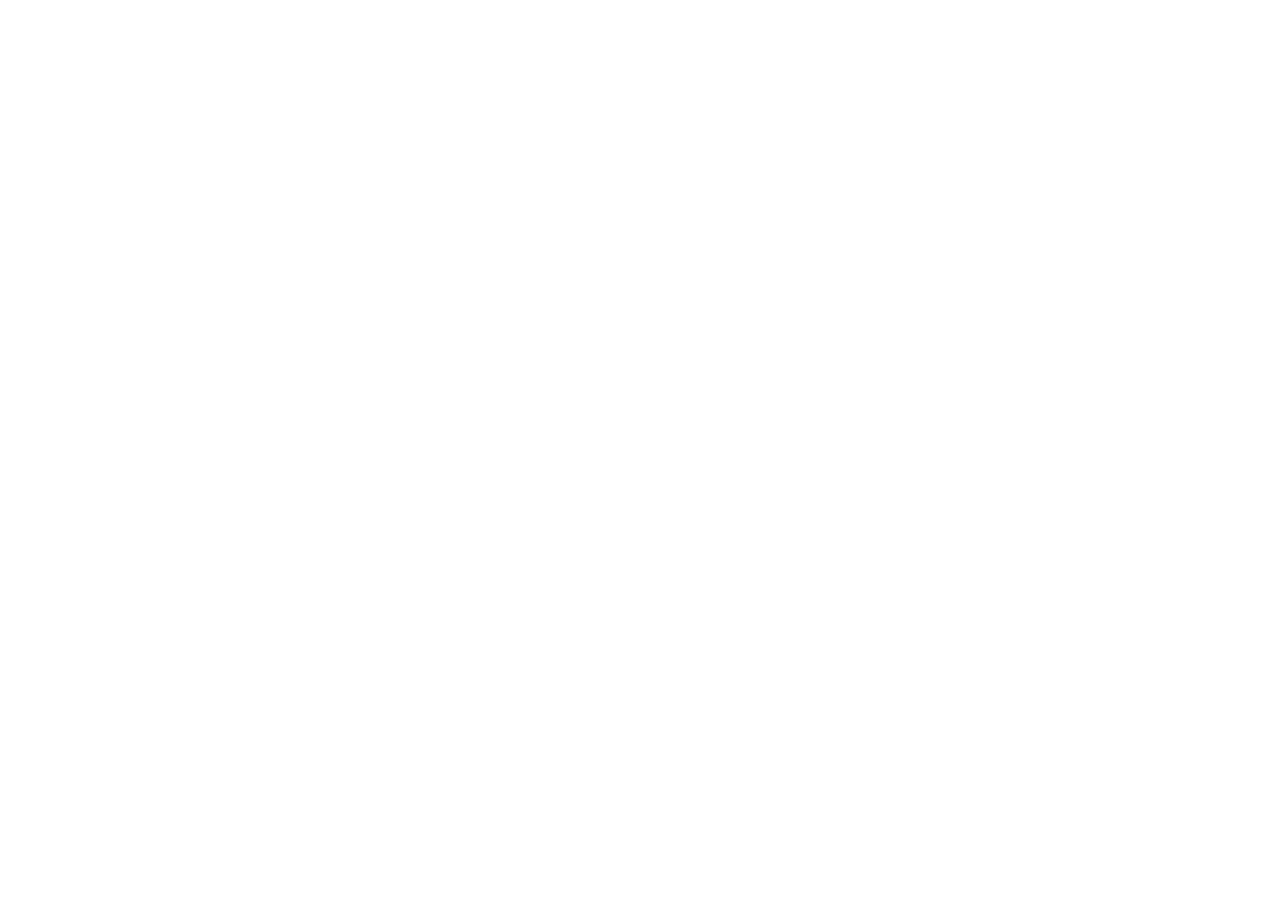
==== index.html @ 188301f1 "Inicio del proyecto" ====
<!DOCTYPE html>
<html lang="en">
<head>
    <meta charset="UTF-8">
    <meta name="viewport" content="width=device-width, initial-scale=1.0">
    <meta http-equiv="X-UA-Compatible" content="ie=edge">
    <link rel="stylesheet" href="https://stackpath.bootstrapcdn.com/bootstrap/4.1.0/css/bootstrap.min.css" integrity="sha384-9gVQ4dYFwwWSjIDZnLEWnxCjeSWFphJiwGPXr1jddIhOegiu1FwO5qRGvFXOdJZ4" crossorigin="anonymous">
    <link href="https://fonts.googleapis.com/css?family=Lato:300,400,700,900" rel="stylesheet">
    <link rel="stylesheet" href="css/styles.css">
    <title>BienesRaices</title>
</head>
<body>






    <script src="https://code.jquery.com/jquery-3.3.1.slim.min.js" integrity="sha384-q8i/X+965DzO0rT7abK41JStQIAqVgRVzpbzo5smXKp4YfRvH+8abtTE1Pi6jizo" crossorigin="anonymous"></script>
    <script src="https://cdnjs.cloudflare.com/ajax/libs/popper.js/1.14.0/umd/popper.min.js" integrity="sha384-cs/chFZiN24E4KMATLdqdvsezGxaGsi4hLGOzlXwp5UZB1LY//20VyM2taTB4QvJ" crossorigin="anonymous"></script>
    <script src="https://stackpath.bootstrapcdn.com/bootstrap/4.1.0/js/bootstrap.min.js" integrity="sha384-uefMccjFJAIv6A+rW+L4AHf99KvxDjWSu1z9VI8SKNVmz4sk7buKt/6v9KI65qnm" crossorigin="anonymous"></script>


</body>
</html>
---- css/styles.css ----
:root {
    --primario: #71b100;
    --secundario: #e08709;
}
body {
    font-family: 'Lato', sans-serif;
}
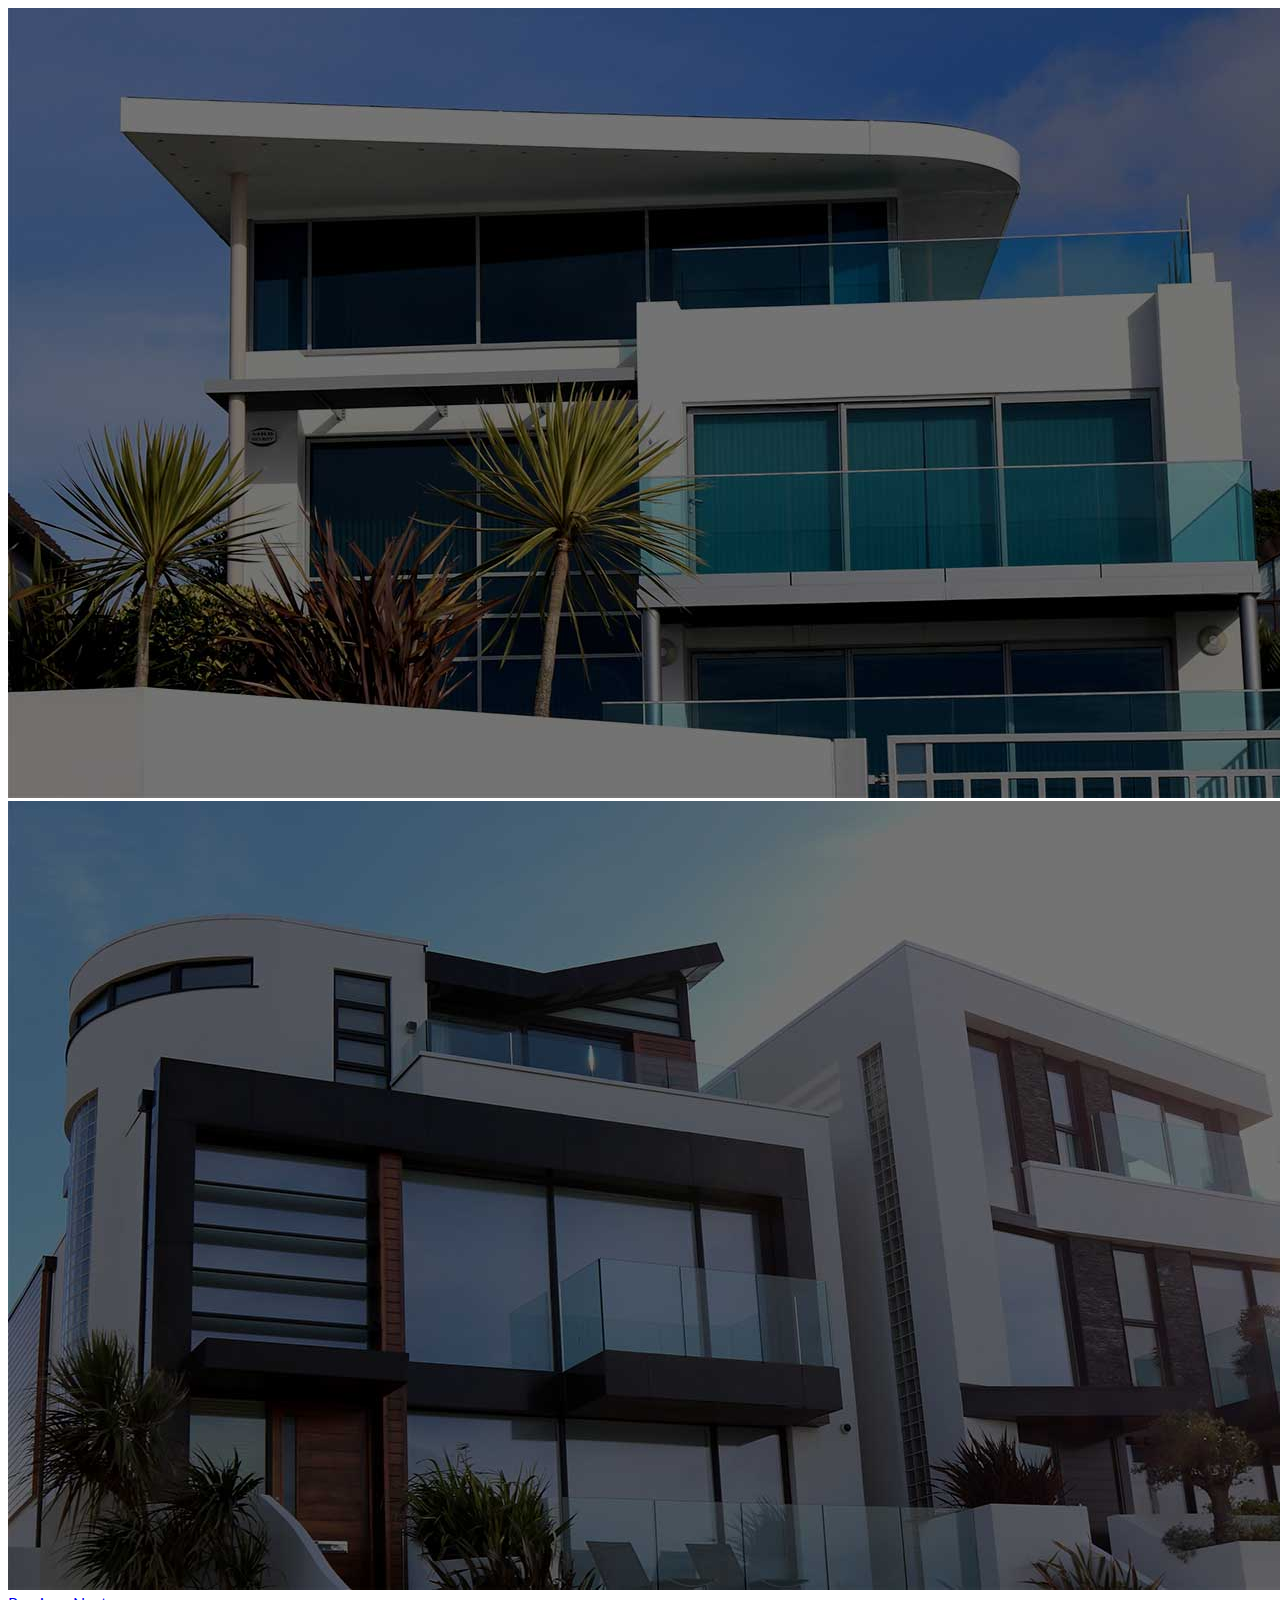
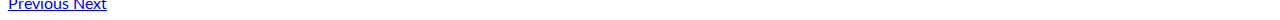
==== commit d260eeb2: "Colocamos el carrusel y las flechas de desplazamiento" ====
--- a/index.html
+++ b/index.html
@@ -10,7 +10,31 @@
     <title>BienesRaices</title>
 </head>
 <body>
-
+    <div id="slider" class="carousel slide" data-ride="carousel" data-interval="3000">
+        <!-- Colocamos las imagenes -->
+        
+            <div class="carousel-inner">
+        
+        <!--Primera Imagen-->        
+                <div class="carousel-item active">
+                <img src="/img/slide1.jpg" alt="Anuncio 01" class="d-block w-100">
+                </div>
+            
+        <!--Segunda Imagen-->
+                <div class="carousel-item">
+                <img src="/img/slide2.jpg" alt="Anuncio 02" class="d-block w-100">
+                </div>
+            </div>
+            <a class="carousel-control-prev" href="#slider" role="button" data-slide="prev">
+                <span class="carousel-control-prev-icon" aria-hidden="true"></span>
+                <span class="sr-only">Previous</span>
+            </a>
+            <a class="carousel-control-next" href="#slider" role="button" data-slide="next">
+                <span class="carousel-control-next-icon" aria-hidden="true"></span>
+                <span class="sr-only">Next</span>
+            </a>
+        </div>     
+        
 
 
 
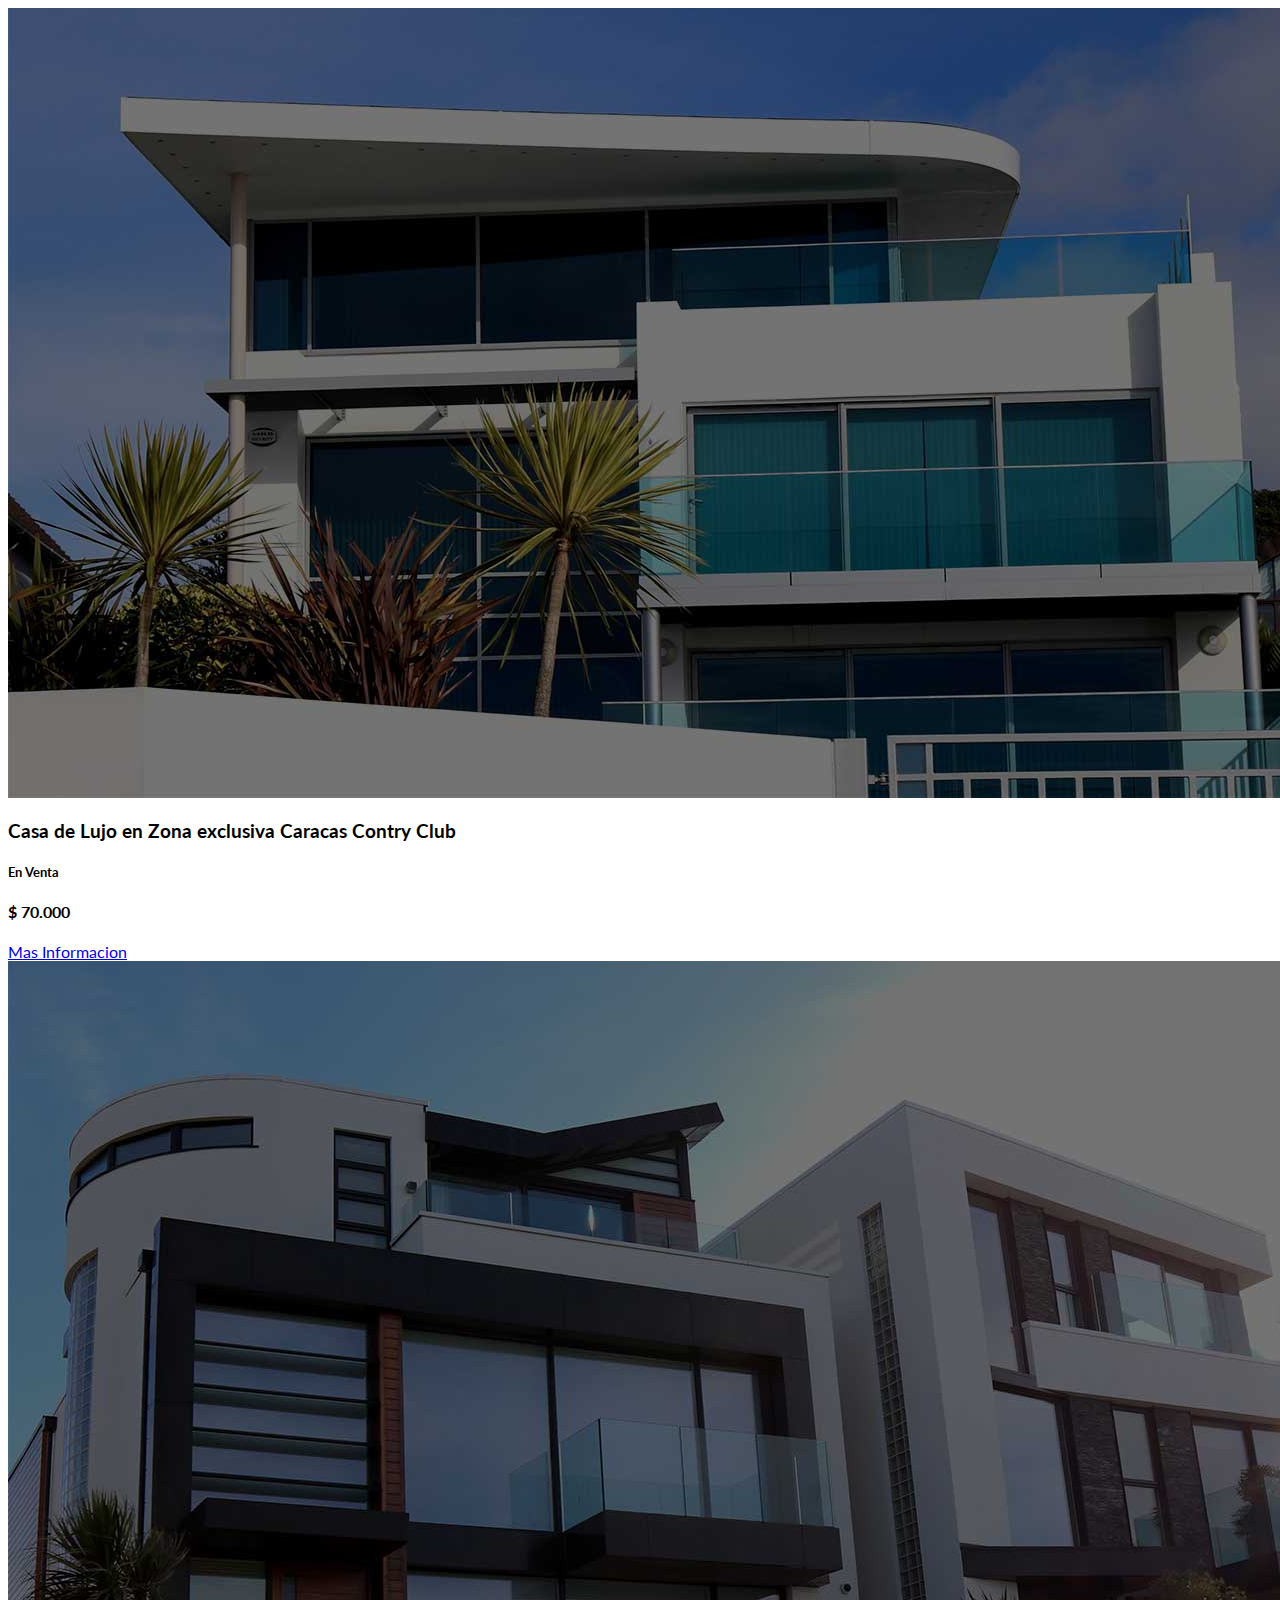
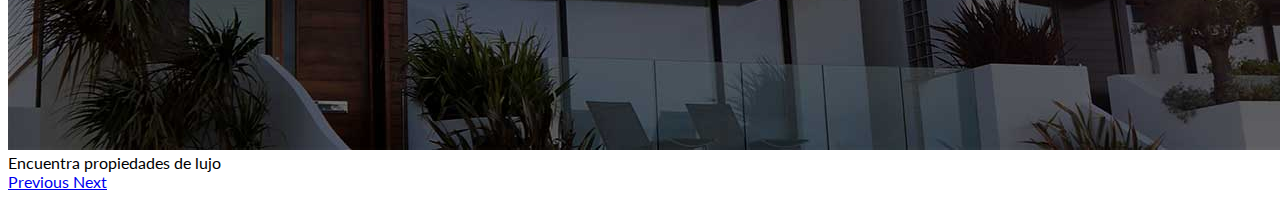
==== commit e4fa1f1e: "Colocamos los caption a la imagenes del carousel" ====
--- a/index.html
+++ b/index.html
@@ -18,11 +18,35 @@
         <!--Primera Imagen-->        
                 <div class="carousel-item active">
                 <img src="/img/slide1.jpg" alt="Anuncio 01" class="d-block w-100">
+                <div class="container">
+                    <div class="row justify-content-between">
+                        <div class="col-md-6">
+                            <div class="carousel-caption d-none d-md-block text-left">
+                                <h3>Casa de Lujo en Zona exclusiva Caracas Contry Club</h3>
+                            </div> 
+
+                        </div>
+                        <div class="col-md-4">
+                            <div class="carousel-caption d-none d-md-block">
+                                <H5 class="bg-success text-uppercase py-3">En Venta</H5>
+                                <h4>$ 70.000</h4>
+                                <a href="#" class="btn btn-warning d-block text-uppercase">Mas Informacion</a>
+                            </div> 
+                        
+                        </div>
+                    </div>
+                </div>
                 </div>
             
         <!--Segunda Imagen-->
                 <div class="carousel-item">
                 <img src="/img/slide2.jpg" alt="Anuncio 02" class="d-block w-100">
+                <!--subtitulos-->
+                <div class="carousel-caption d-none d-md-block">
+                    <div class="display-4">Encuentra propiedades de lujo</div>
+
+
+                </div>
                 </div>
             </div>
             <a class="carousel-control-prev" href="#slider" role="button" data-slide="prev">
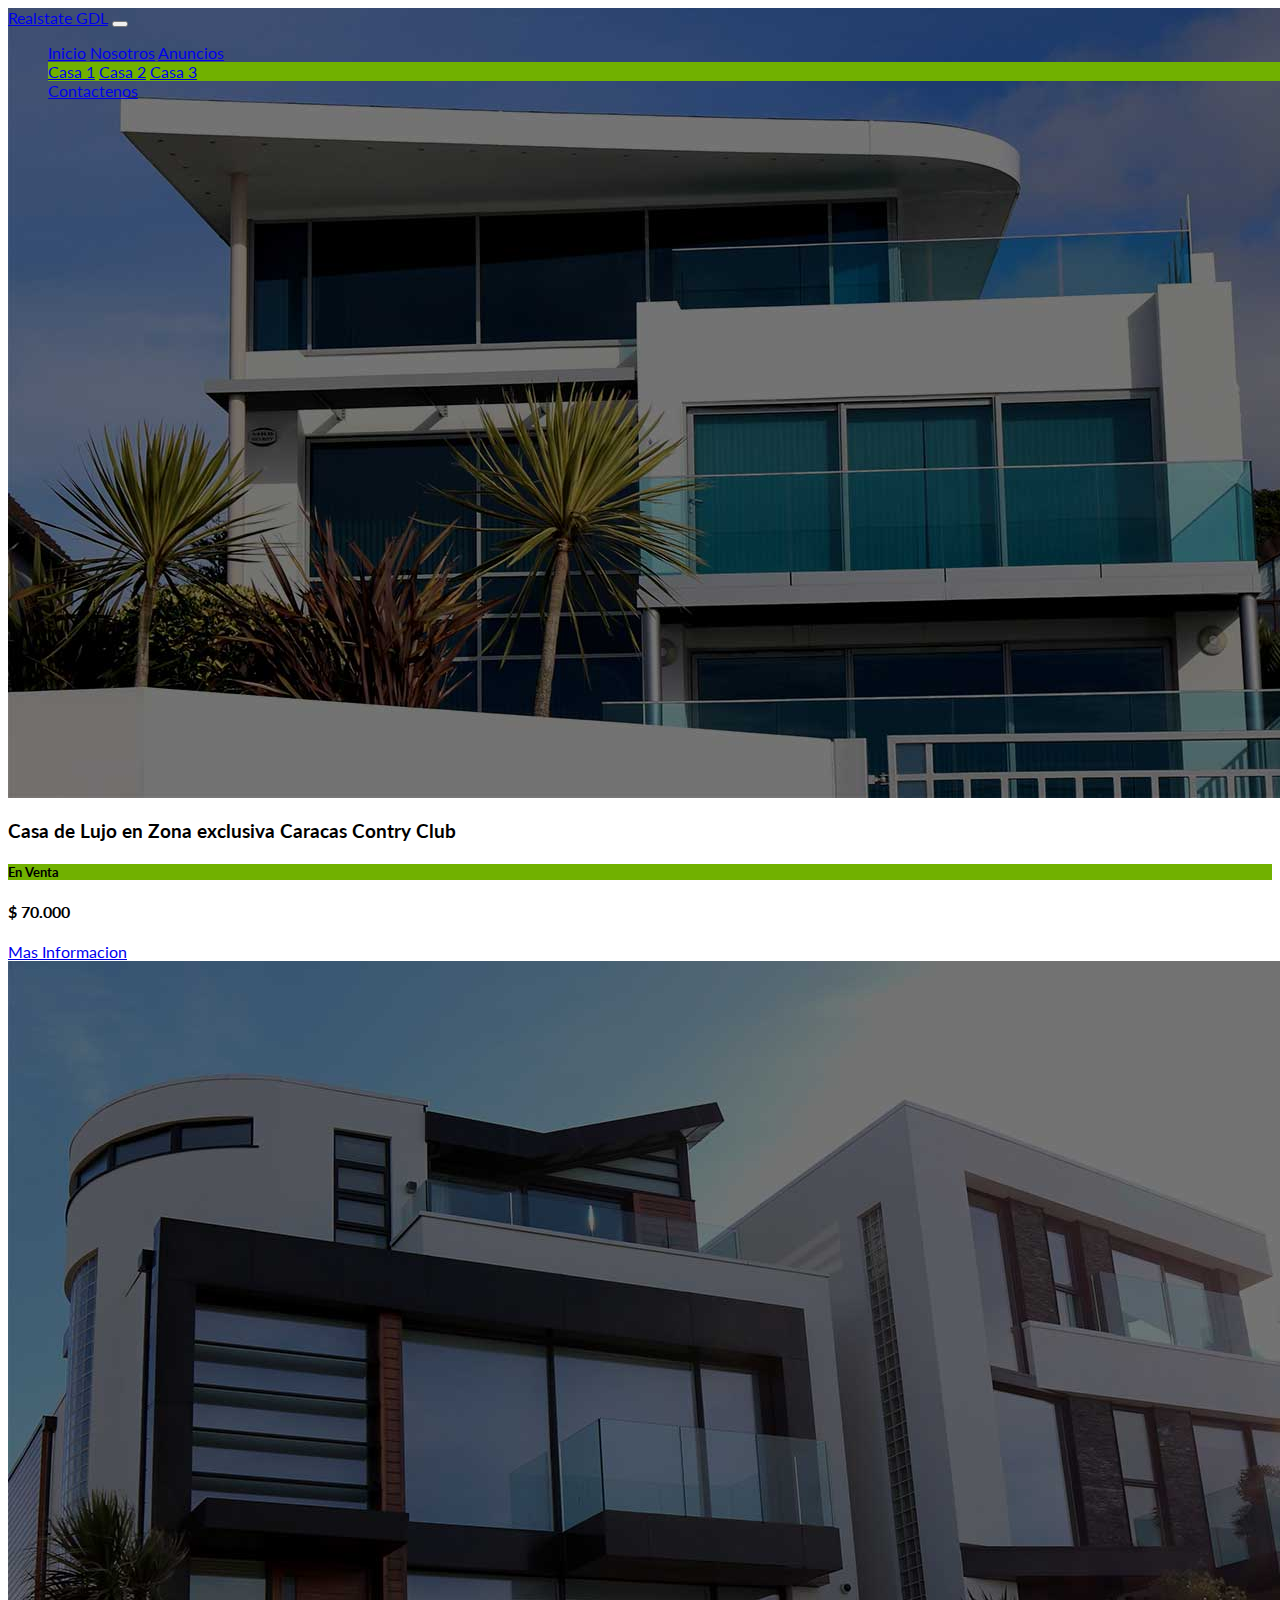
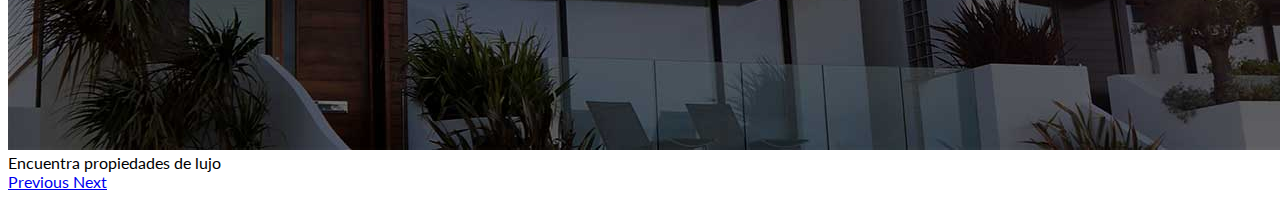
==== commit d5e0bd01: "Creamos el menu con un dropdown y dimos formato al menu  de hamburguesa" ====
--- a/index.html
+++ b/index.html
@@ -10,6 +10,38 @@
     <title>BienesRaices</title>
 </head>
 <body>
+<header class="header">
+    <div class="barra bg-success">
+        <div class="container">
+            <nav class="navbar bg-transparent navbar-dark navbar-expand-lg">
+                 <a href="#" class="navbar-brand">Realstate <span>GDL</span></a>
+                 <button type="button" class="navbar-toggler" data-toggle="collapse" data-target="#menuPrincipal" arial-controls="menuPrincipal" arial-expanded="false" arial-label="Mostrar Navegacion">
+                     <span class="navbar-toggler-icon"></span>
+                 </button>
+
+                 <!--colocamos el menu-->
+                 <div class="collapse navbar-collapse" id="menuPrincipal">
+                 <ul class="navbar-nav w-100 justify-content-end">
+                     <il class="nav-item"> <a href="#" class="nav-link">Inicio</a> </il>
+                     <il class="nav-item"> <a href="#" class="nav-link"> Nosotros</a></il>
+                     <il class="nav-item dropdown">
+                         
+                        
+                        <a href="#" class="nav-link dropdown-toggle" id="anuncioDropdown" data-toggle="dropdown" arial-haspopup="true" arial-expanded="false"> Anuncios</a>
+                    <div class="dropdown-menu bg-success" arial-labelledby="anuncioDropdown">
+                        <a href="#" class="dropdown-item bg-success text-white">Casa 1</a>
+                        <a href="#" class="dropdown-item bg-success text-white">Casa 2</a>
+                        <a href="#" class="dropdown-item bg-success text-white">Casa 3</a>
+                    </div>
+                    </il>
+                     <il class="nav-item"> <a href="#" class="nav-link"> Contactenos</a></il>
+                 </ul>
+                </div>
+            </nav>
+        </div>
+    </div>
+</header>    
+
     <div id="slider" class="carousel slide" data-ride="carousel" data-interval="3000">
         <!-- Colocamos las imagenes -->
         
--- a/css/styles.css
+++ b/css/styles.css
@@ -4,4 +4,21 @@
 }
 body {
     font-family: 'Lato', sans-serif;
+}
+
+.bg-success {
+    background-color: var(--primario) !important;
+
+}
+
+@media (min-width: 768px) 
+{
+    .barra.bg-success {
+    background-color:transparent !important;
+    }
+    .header .barra {
+        position: absolute;
+        z-index: 100;
+        width: 100%;
+    }
 }